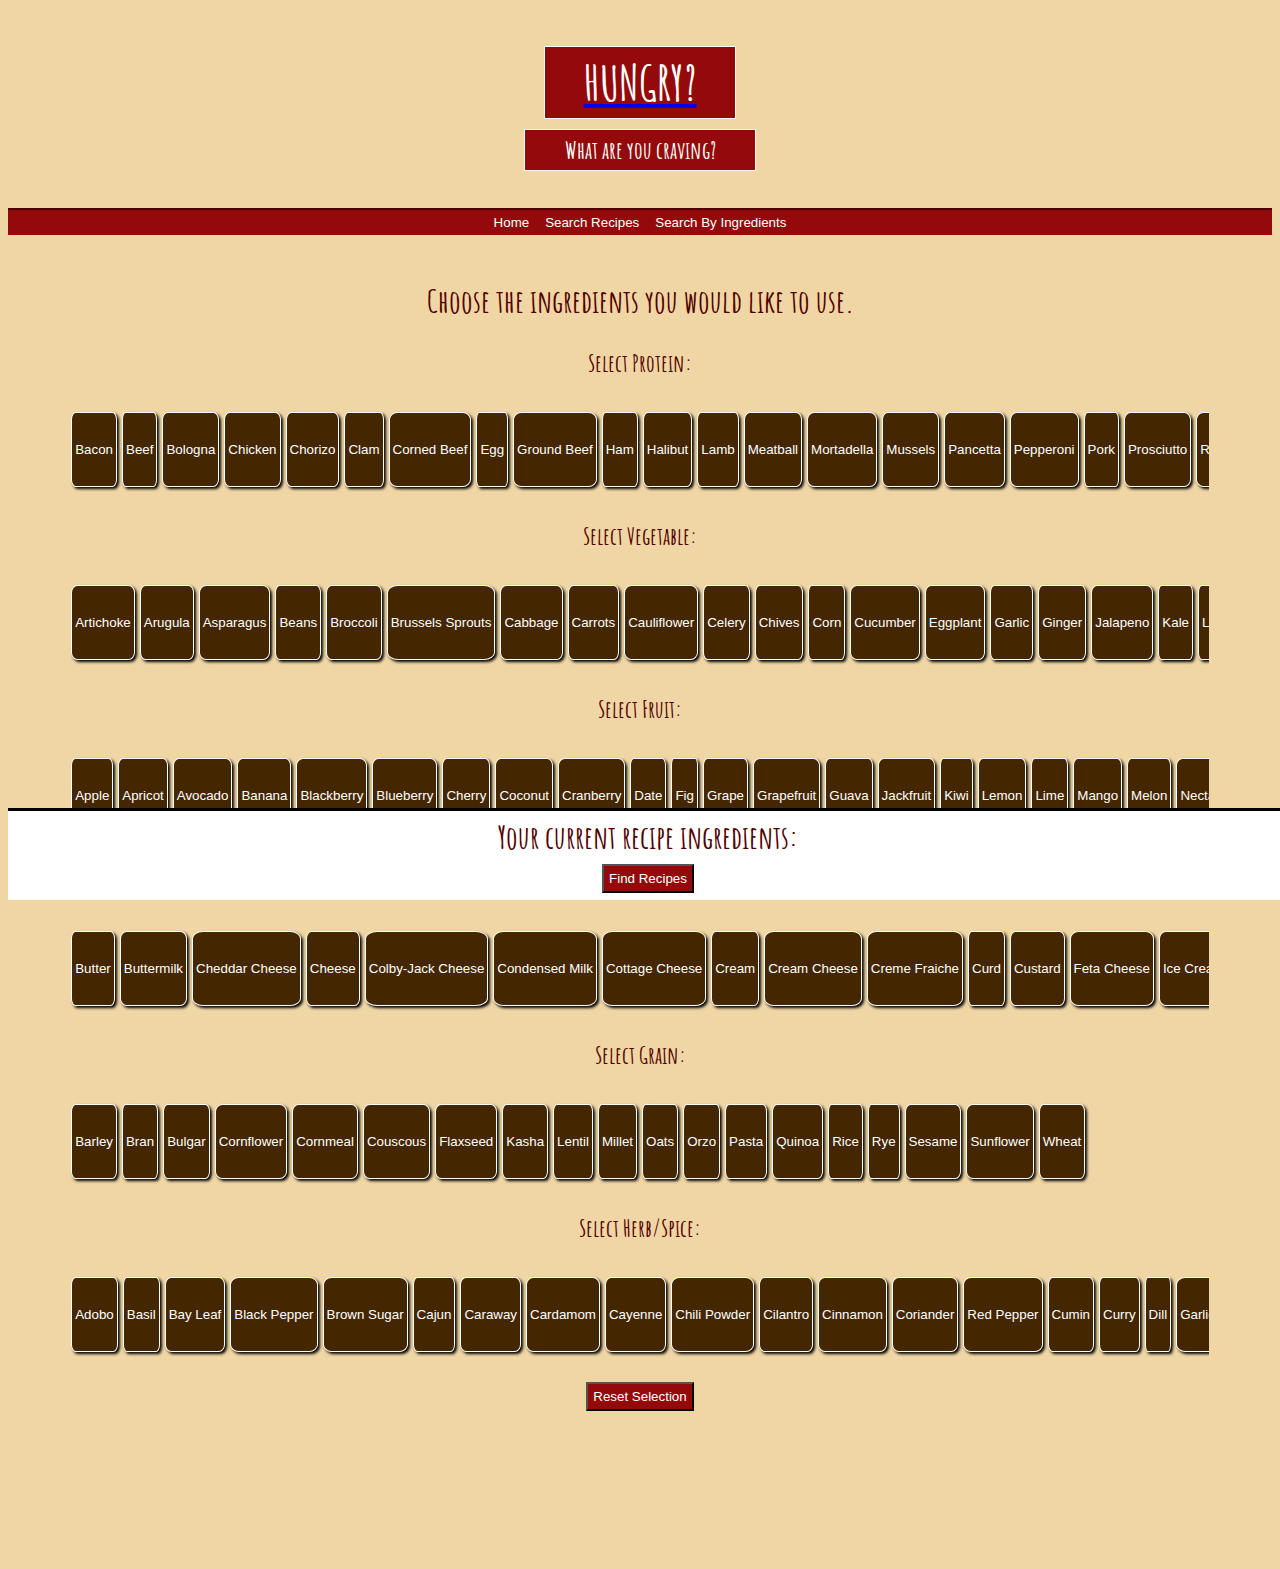
==== ingredient-search.html @ 5c9bcdf8 "Changed to multi-page format" ====
<!DOCTYPE html>
<html>
  <head>
    <meta charset="utf-8">
    <meta name='viewport' content="width=device-width, initial-scale=1">
    <title>WHAT ARE YOU CRAVING?</title>
    <link rel="stylesheet" href="https://cdnjs.cloudflare.com/ajax/libs/normalize/4.2.0/normalize.min.css">
    <link href="https://fonts.googleapis.com/css?family=Gloria+Hallelujah|Amatic+SC" rel="stylesheet">
    <link rel="stylesheet" href="main.css">
  </head>
  <body>
    
    <div id="header">
      <a href="index.html"><h1>HUNGRY?</h1></a>
      <h3>What are you craving?</h3>
    </div>

    <nav>
      <ul id="nav-items">
        <li><a href="index.html"><button id="nav-home">Home</button></a></li>
        <li><a href="recipe-search.html"><button id="nav-search-recipes">Search Recipes</button></a></li>
        <li><a href="ingredient-search.html"><button id="nav-ingredient-search">Search By Ingredients</button></a></li>
      </ul>
    </nav>

    <div id="initialLoadingProgress" class="hidden">
        <p>Loading Recipes...</p>
        <img src="load-circle.gif" alt="loading circle">
    </div>

    <p id='click-ingImage-text' class="hidden">Click an image below to see the recipe.</p>

    <div id="ingredient-selector" class='ingredient-selector'>
      <h2>Choose the ingredients you would like to use.</h2>
      <p>Select Protein:</p>
      <div class='ingredient-list protein'>
        <button value="bacon">Bacon</button>
        <button value="beef">Beef</button>
        <button value="bologna">Bologna</button>
        <button value="chicken">Chicken</button>
        <button value="chorizo">Chorizo</button>
        <button value="clam">Clam</button>
        <button value="corned beef">Corned Beef</button>
        <button value="egg">Egg</button>
        <button value="ground beef">Ground Beef</button>
        <button value="ham">Ham</button>
        <button value="halibut">Halibut</button>
        <button value="lamb">Lamb</button>
        <button value="meatball">Meatball</button>
        <button value="mortadella">Mortadella</button>
        <button value="mussels">Mussels</button>
        <button value="pancetta">Pancetta</button>
        <button value="pepperoni">Pepperoni</button>
        <button value="pork">Pork</button>
        <button value="prosciutto">Prosciutto</button>
        <button value="roast beef">Roast Beef</button>
        <button value="salami">Salami</button>
        <button value="salmon">Salmon</button>
        <button value="sausage">Sausage</button>
        <button value="scallop">Scallop</button>
        <button value="shrimp">Shrimp</button>
        <button value="soy">Soy</button>
        <button value="steak">Steak</button>
        <button value="tilapia">Tilapia</button>
        <button value="tuna">Tuna</button>
        <button value="turkey">Turkey</button>
        <button value="veal">Veal</button>
      </div>
      
      <p>Select Vegetable:</p>
      <div class='ingredient-list vegetable'>
        <button value="artichoke">Artichoke</button>
        <button value="arugula">Arugula</button>
        <button value="asparagus">Asparagus</button>
        <button value="beans">Beans</button>
        <button value="broccoli">Broccoli</button>
        <button value="brussels sprouts">Brussels Sprouts</button>
        <button value="cabbage">Cabbage</button>
        <button value="carrots">Carrots</button>
        <button value="cauliflower">Cauliflower</button>
        <button value="celery">Celery</button>
        <button value="chives">Chives</button>
        <button value="corn">Corn</button>
        <button value="cucumber">Cucumber</button>
        <button value="eggplant">Eggplant</button>
        <button value="garlic">Garlic</button>
        <button value="ginger">Ginger</button>
        <button value="jalapeno">Jalapeno</button>
        <button value="kale">Kale</button>
        <button value="leek">Leek</button>
        <button value="lettuce">Lettuce</button>
        <button value="mushroom">Mushroom</button>
        <button value="olive">Olive</button>
        <button value="onion">Onion</button>
        <button value="parsley">Parsley</button>
        <button value="parsnip">Parsnip</button>
        <button value="pepper">Pepper</button>
        <button value="potato">Potato</button>
        <button value="pumpkin">Pumpkin</button>
        <button value="radish">Radish</button>
        <button value="spinach">Spinach</button>
        <button value="squash">Squash</button>
        <button value="tomato">Tomato</button>
        <button value="zucchini">Zucchini</button>
        <button value="yam">Yam</button>
      </div>
      
      <p>Select Fruit:</p>
      <div class='ingredient-list fruit'>
        <button value="apple">Apple</button>
        <button value="apricot">Apricot</button>
        <button value="avocado">Avocado</button>
        <button value="banana">Banana</button>
        <button value="blackberry">Blackberry</button>
        <button value="blueberry">Blueberry</button>
        <button value="cherry">Cherry</button>
        <button value="coconut">Coconut</button>
        <button value="cranberry">Cranberry</button>
        <button value="date">Date</button>
        <button value="fig">Fig</button>
        <button value="grape">Grape</button>
        <button value="grapefruit">Grapefruit</button>
        <button value="guava">Guava</button>
        <button value="jackfruit">Jackfruit</button>
        <button value="kiwi">Kiwi</button>
        <button value="lemon">Lemon</button>
        <button value="lime">Lime</button>
        <button value="mango">Mango</button>
        <button value="melon">Melon</button>
        <button value="nectarine">Nectarine</button>
        <button value="orange">Orange</button>
        <button value="papaya">Papaya</button>
        <button value="passionfruit">Passionfruit</button>
        <button value="peach">Peach</button>
        <button value="pear">Pear</button>
        <button value="persimmon">Persimmon</button>
        <button value="plantain">Plantain</button>
        <button value="plum">Plum</button>
        <button value="pineapple">Pineapple</button>
        <button value="pomegranate">Pomegranate</button>
        <button value="prune">Prune</button>
        <button value="quince">Quince</button>
        <button value="raisin">Raisin</button>
        <button value="raspberry">Raspberry</button>
        <button value="strawberry">Strawberry</button>
        <button value="watermelon">Watermelon</button>
      </div>

      <p>Select Dairy:</p>
      <div class='ingredient-list dairy'>
        <button value="butter">Butter</button>
        <button value="buttermilk">Buttermilk</button>
        <button value="cheddar cheese">Cheddar Cheese</button>
        <button value="cheese">Cheese</button>
        <button value="colby-jack cheese">Colby-Jack Cheese</button>
        <button value="condensed milk">Condensed Milk</button>
        <button value="cottage cheese">Cottage Cheese</button>
        <button value="cream">Cream</button>
        <button value="cream cheese">Cream Cheese</button>
        <button value="creme fraiche">Creme Fraiche</button>
        <button value="curd">Curd</button>
        <button value="custard">Custard</button>
        <button value="feta cheese">Feta Cheese</button>
        <button value="ice cream">Ice Cream</button>
        <button value="milk">Milk</button>
        <button value="monterey jack cheese">Monterey Jack Cheese</button>
        <button value="muenster cheese">Muenster Cheese</button>
        <button value="parmesan cheese">Parmesan Cheese</button>
        <button value="ricotta cheese">Ricotta Cheese</button>
        <button value="pepper jack cheese">Butter</button>
        <button value="sour cream">Sour Cream</button>
        <button value="swiss cheese">Swiss Cheese</button>
        <button value="whey">Whey</button>
        <button value="whipped cream">Whipped Cream</button>
        <button value="yogurt">Yogurt</button>
      </div>
      
      <p>Select Grain:</p>
      <div class='ingredient-list grain'>
        <button value="barley">Barley</button>
        <button value="bran">Bran</button>
        <button value="bulgar">Bulgar</button>
        <button value="cornflower">Cornflower</button>
        <button value="cornmeal">Cornmeal</button>
        <button value="couscous">Couscous</button>
        <button value="flaxseed">Flaxseed</button>
        <button value="kasha">Kasha</button>
        <button value="lentil">Lentil</button>
        <button value="millet">Millet</button>
        <button value="oats">Oats</button>
        <button value="orzo">Orzo</button>
        <button value="pasta">Pasta</button>
        <button value="quinoa">Quinoa</button>
        <button value="rice">Rice</button>
        <button value="rye">Rye</button>
        <button value="sesame">Sesame</button>
        <button value="sunflower">Sunflower</button>
        <button value="wheat">Wheat</button>
      </div>

      <p>Select Herb/Spice:</p>
      <div class='ingredient-list spices'>
        <button value="adobo">Adobo</button>
        <button value="basil">Basil</button>
        <button value="bay leaf">Bay Leaf</button>
        <button value="black pepper">Black Pepper</button>
        <button value="brown sugar">Brown Sugar</button>
        <button value="cajun">Cajun</button>
        <button value="caraway">Caraway</button>
        <button value="cardamom">Cardamom</button>
        <button value="cayenne">Cayenne</button>
        <button value="chile powder">Chili Powder</button>
        <button value="cilantro">Cilantro</button>
        <button value="cinnamon">Cinnamon</button>
        <button value="coriander">Coriander</button>
        <button value="red pepper">Red Pepper</button>
        <button value="cumin">Cumin</button>
        <button value="curry">Curry</button>
        <button value="dill">Dill</button>
        <button value="garlic powder">Garlic Powder</button>
        <button value="ginger">Ginger</button>
        <button value="nutmeg">Nutmeg</button>
        <button value="onion powder">Onion Powder</button>
        <button value="oregano">Oregano</button>
        <button value="paprika">Paprika</button>
        <button value="parsley">Parsley</button>
        <button value="rosemary">Rosemary</button>
        <button value="saffron">Saffron</button>
        <button value="sage">Sage</button>
        <button value="salt">Salt</button>
        <button value="thyme">Thyme</button>
        <button value="vanilla">Vanilla</button>
        <button value="white pepper">White Pepper</button>
      </div>
      <button id="reset">Reset Selection</button>
    </div>

    <div id="current-ingredients-section">
      <h2>Your current recipe ingredients:</h2>
      <div id="current-ingredients"></div>
      <a href="#header"><button id="confirm-ingredients">Find Recipes</button></a>
    </div>
    
    <div class="js-search-results search-results"></div>

    <div id="change-ingredients" class="hidden">
      <div class="moreLoadingProgress hidden">
        <p>Loading More Recipes...</p>
        <img src="load-circle.gif" alt="loading circle">
      </div>
      <button id="show-more-ingRecipe-btn">Show More Recipes</button>
      <h3>If you didn't find the recipe you were looking for, try changing or reducing the selected ingredients.</h3>
      <a href="#ingredient-selector"><button id="change-ingredient-btn">Change Ingredients</button></a>
    </div>



    <div style="display:none">
      <div class="js-result-template">
        <div class="search-result-item">
            <h5></h5>
            <a href="" target="_blank"><img src=""></a>
        </div>
      </div>
    </div>

    <script src="https://code.jquery.com/jquery-3.1.0.js"></script>
    <script src='app.js' type='text/javascript'></script>

  </body>
</html>
---- main.css ----
/********************************************
  GENERAL
********************************************/

html {
  box-sizing: border-box;
  background-color: #F0D6A4;
}

.hidden {
  display: none;
}



/********************************************
  HEADER
********************************************/

div#header {
  background-image: url(Header.jpg);
  background-repeat: no-repeat;
  background-size: cover;
  width: 100%;
  height: 200px;
  margin-bottom: 0;
  border-bottom: 2px solid #510000;
  position: relative;
  top: 0;
  display: flex;
  justify-content: center;
  align-items: center;
  flex-direction: column;
}

#header h1,
#header h3{
  text-align: center;
  margin: 5px;
  background-color: #940A0A;
  width: 180px;
  padding: 5px;
  color: white;
  border: 1px solid white;
  font-size: 3em;
  font-family: 'Amatic SC', cursive;
}

#header h3 {
  width: 220px;
  font-size: 1.5em;
}



/********************************************
  NAV
********************************************/

nav {
  background: #940A0A; 
  color: #F5B800;
  display: flex;
  align-items: center;
  justify-content: center;
  height: 25px;
  margin-bottom: 45px;

}

nav ul {
  padding-left: 0;
}

nav ul li{
  display: inline-block;
  font-size: .9em;
}

nav ul li button {
  border: none;
  background-color: #940A0A;
  color: white;
  height: 25px;
}

nav ul li button:hover {
  background-color: #510000;
}



/********************************************
  HOME SCREEN
********************************************/

div.home-container {
  width: 90%;
  margin: 20px auto;
}

button#recipe-search,
button#ingredient-search {
  width: 100%;
  height: 250px;
  display: flex;
  justify-content:  center;
  clear: both;
  margin-bottom: 15px;
  font-size: 2em;
  background-size:  cover;
  color:  white;
  padding: 0;
}

button#recipe-search span,
button#ingredient-search span {
  width: 100%;
  height: 250px; 
}

button#recipe-search span h3,
button#ingredient-search span h3 {
  box-sizing: border-box;
  width:  100%;
  margin-top: 0;
  background-color:  #940A0A; 
  padding: 5px;
  text-align:   center;
  font-size: .5em;
} 

button#recipe-search span:hover,
button#ingredient-search span:hover{
  background: -moz-linear-gradient(top, rgba(0,0,0,0.65) 0%, rgba(0,0,0,0) 100%); /* FF3.6-15 */
  background: -webkit-linear-gradient(top, rgba(0,0,0,0.65) 0%,rgba(0,0,0,0) 100%); /* Chrome10-25,Safari5.1-6 */
  background: linear-gradient(to bottom, rgba(0,0,0,0.65) 0%,rgba(0,0,0,0) 100%); /* W3C, IE10+, FF16+, Chrome26+, Opera12+, Safari7+ */
  filter: progid:DXImageTransform.Microsoft.gradient( startColorstr='#a6000000', endColorstr='#00000000',GradientType=0 ); /* IE6-9 */
}

button#recipe-search:hover,
button#ingredient-search:hover {
    border:  3px solid #940A0A;
}

button#recipe-search {
  background-image: url(Salad-header.jpg);
}


button#ingredient-search {
  background-image: url(Berry-header.jpg);
}



/********************************************
  RECIPE SEARCH
********************************************/

div#title-searchbar {
  text-align: center;
  margin-bottom: 20px;
}

#title-searchbar p {
  font-size: 2em;
  font-family: 'Amatic SC', cursive;
  font-weight: bolder;
  margin-bottom: 5px;
  color: #510000;
}

#title-searchbar input {
  width: 50%;
}

#title-searchbar button {
  background-color: #940A0A;
  color: white;
}

.search-results h2 {
  font-family: 'Amatic SC', cursive;
  color: #510000;
  font-weight: bold;
}

/********************************************
  INGREDIENT SEARCH
********************************************/

div.ingredient-selector {
  text-align:   center;
}

div.ingredient-selector h2,
div.ingredient-selector p {
  font-family: 'Amatic SC', cursive;
  color: #510000;
  font-weight: bolder;
}

div.ingredient-selector h2 {
  font-size: 2em;
}

div.ingredient-selector p {
  font-size: 1.5em;
}

div.ingredient-list {
  display: flex;
  flex-direction: row;
  margin: 0 auto 20px auto;
  width: 90%;
  height: 75px;
  overflow-x: scroll;
  text-align: center;
  padding: 10px 0;
}

.ingredient-list button {
  background-color: #442701;
  display: inline;
  text-align: center;
  widows: auto;
  padding: 3px;
  margin-right: 5px;
  border-radius: 10%;
  border: 1px solid white;
  color: white;
  box-shadow: 2px 2px 3px black;
  flex-shrink: 0;
}

button.selected-button {
  color: white;
  background-color: #207E00;
  border: 1px solid #2CAB00;
}

div#current-ingredients-section {
  position: fixed;
  bottom: 0;
  width: 100%;
  background-color: white;
}

div#current-ingredients-section h2,
div#change-ingredients h3 {
  font-family: 'Amatic SC', cursive;
  color: #510000;
  font-weight: bolder;
  font-size: 2em;
  margin: 5px;
}

div#current-ingredients p {
  display: inline-block;
}

div#current-ingredients p::after {
  content: ',' ;
  margin-right: 5px;
}

div#current-ingredients p:last-child::after {
  content: '';
}

#confirm-ingredients {
  margin-top: 2px;
}



/********************************************
  SEARCH RESULTS
********************************************/

.search-results {
  text-align: center;
}

.search-result-item {
  display: inline-block;
  margin: 10px auto;
  padding: 5px;
  width: 90%;
  text-align: center;
  font-size: 1.25em;
  background: linear-gradient(#510000 25%, #940A0A);
  border: 2px solid black;
  overflow: hidden;
}

.search-result-item h5 {
  font-family: 'Gloria Hallelujah', cursive;
  color: white;
  width: 100%;
  margin: 5px;
  margin-bottom: 10px;
  font-size: 1em;
  text-align: center;
}

.search-result-item img {
  margin: 5px;
  border: 3px solid white;
  width: 75%;
  height: 75%;
}

.search-result-item img:hover {
  box-shadow: 3px 3px 5px black;
} 

/***********************************************
     bottom buttons formatting 
***********************************************/

div#change-ingredients {
  text-align: center;
  margin-bottom: 150px;
}

div#recipe-search-buttons {
  width:  100%;
  text-align:  center;
  margin-top: 20px;
  margin-bottom: 20px;
}

div#current-ingredients-section {
  text-align:   center;
  margin: 0;
  padding-bottom: 7px;
  border-top: 3px solid black;
  overflow-x: scroll;
  z-index: 10;
}

div#current-ingredients-section p {
  margin-top: 2px;
  margin-bottom: 2px;
}

button#reset {
  margin-bottom: 150px;
}

button#reset,
button#confirm-ingredients,
button#show-more-ingRecipe-btn,
button#change-ingredient-btn,
button#show-more-recipe-btn,
button#back-to-top-btn {
  background-color: #940A0A;
  color: white;
  padding: 5px;
}


/*************************************************
       responsive 
*************************************************/

@media screen and (min-device-width: 768px) {
  div.search-result-item {
    width: 25%;
    margin: 5px;
  }

  button#recipe-search span h3,
  button#ingredient-search span h3 {
    font-size: 1em;
  }

  #title-searchbar input {
    width: 35%;
  }

  .search-result-item {
    display: inline-block;
    margin: 10px auto;
    padding: 5px auto;
    width: 90%;
    height: 350px;
    text-align: center;
    font-size: 1.25em;
    overflow: hidden;
  }

  .search-result-item img {
    position: relative;
    width:  250px;
    height: 250px;
    background-position: 50% 50%;
    background-repeat:   no-repeat;
    background-size:     cover;
  }
}
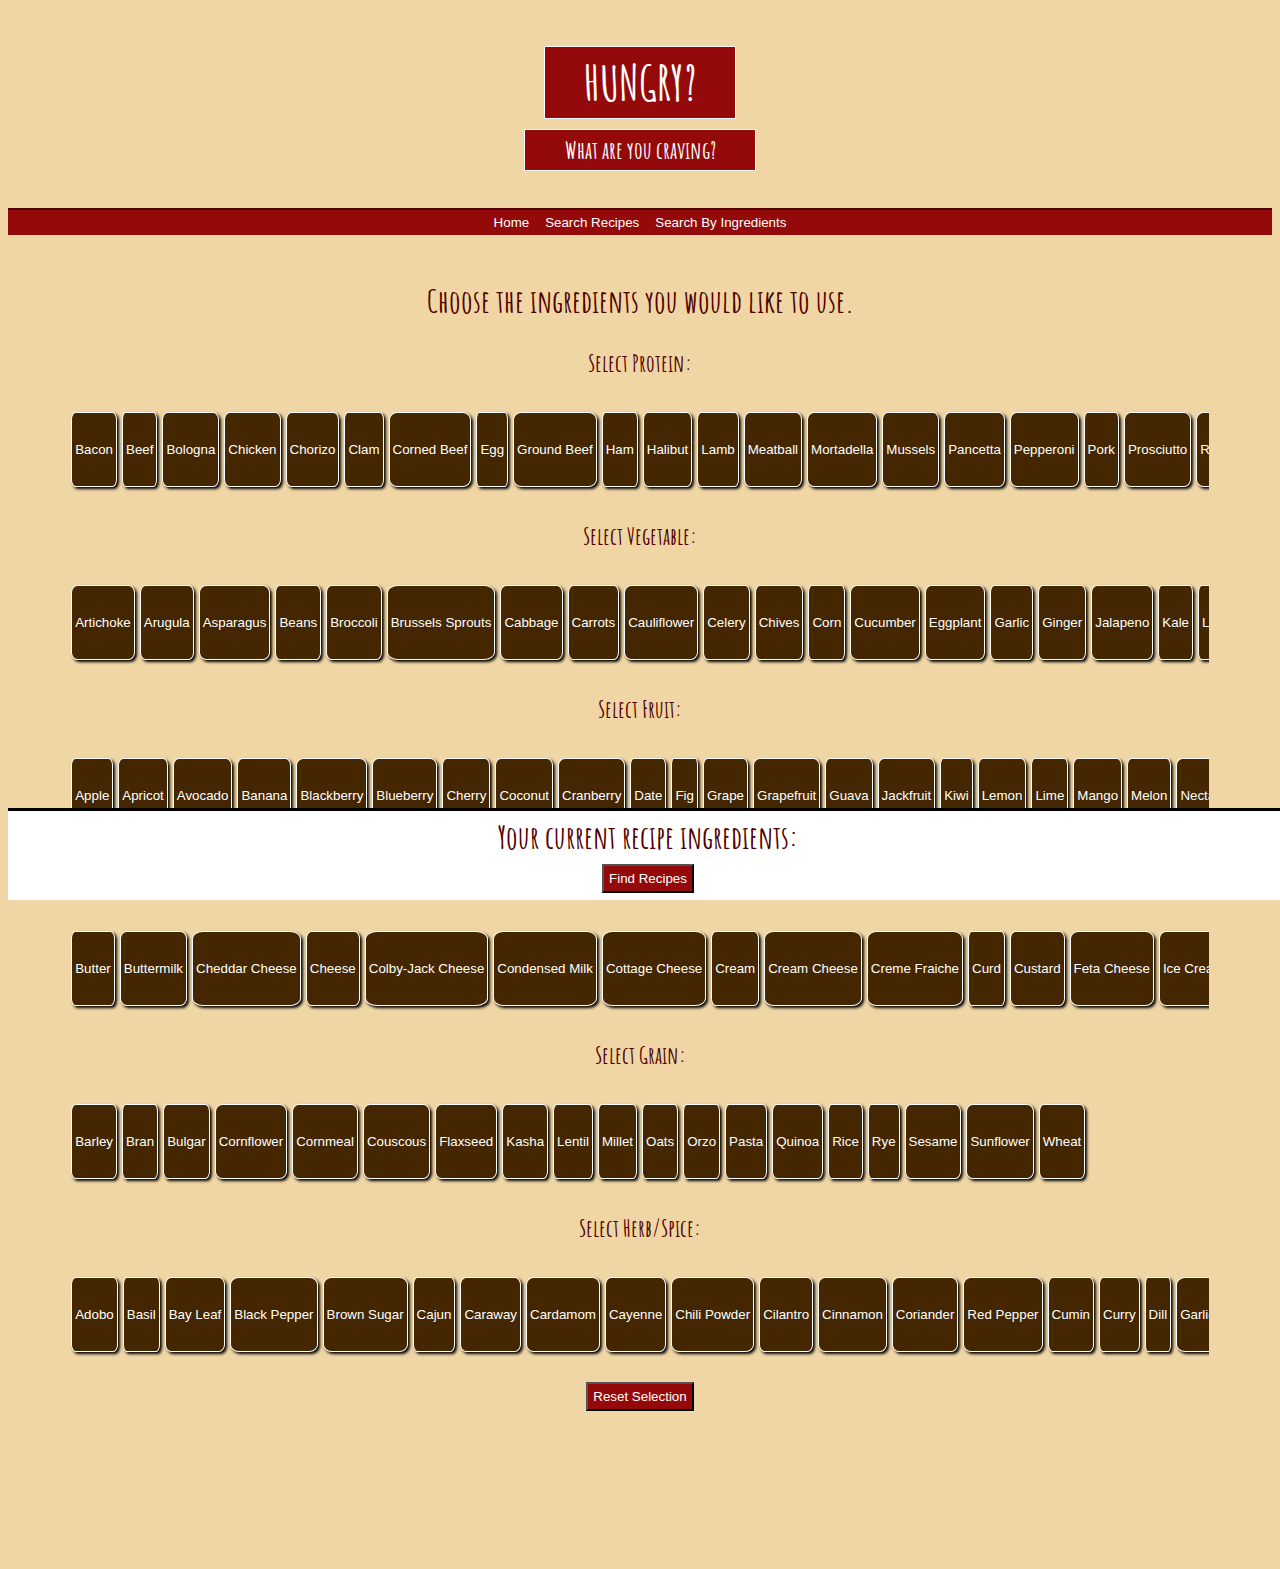
==== commit b3d9f423: "Updated image paths" ====
--- a/ingredient-search.html
+++ b/ingredient-search.html
@@ -25,7 +25,7 @@
 
     <div id="initialLoadingProgress" class="hidden">
         <p>Loading Recipes...</p>
-        <img src="load-circle.gif" alt="loading circle">
+        <img src="images/load-circle.gif" alt="loading circle">
     </div>
 
     <p id='click-ingImage-text' class="hidden">Click an image below to see the recipe.</p>
@@ -246,7 +246,7 @@
     <div id="change-ingredients" class="hidden">
       <div class="moreLoadingProgress hidden">
         <p>Loading More Recipes...</p>
-        <img src="load-circle.gif" alt="loading circle">
+        <img src="images/load-circle.gif" alt="loading circle">
       </div>
       <button id="show-more-ingRecipe-btn">Show More Recipes</button>
       <h3>If you didn't find the recipe you were looking for, try changing or reducing the selected ingredients.</h3>
--- a/main.css
+++ b/main.css
@@ -11,6 +11,19 @@
   display: none;
 }
 
+div#initialLoadingProgress,
+div.moreLoadingProgress {
+  text-align: center;
+  font-family: 'Amatic SC', cursive;
+  font-size: 1.5em;
+  color: #510000;
+  font-weight: bolder;
+  margin-bottom: 5px;
+}
+
+a {
+  text-decoration: none;
+}
 
 
 /********************************************
@@ -18,7 +31,7 @@
 ********************************************/
 
 div#header {
-  background-image: url(Header.jpg);
+  background-image: url(images/Header.jpg);
   background-repeat: no-repeat;
   background-size: cover;
   width: 100%;
@@ -46,6 +59,10 @@
   font-family: 'Amatic SC', cursive;
 }
 
+#header a {
+  text-decoration: none;
+}
+
 #header h3 {
   width: 220px;
   font-size: 1.5em;
@@ -99,6 +116,10 @@
   margin: 20px auto;
 }
 
+div.home-container a {
+  text-decoration: none;
+}
+
 button#recipe-search,
 button#ingredient-search {
   width: 100%;
@@ -107,7 +128,7 @@
   justify-content:  center;
   clear: both;
   margin-bottom: 15px;
-  font-size: 2em;
+  font-size: 1em;
   background-size:  cover;
   color:  white;
   padding: 0;
@@ -127,7 +148,8 @@
   background-color:  #940A0A; 
   padding: 5px;
   text-align:   center;
-  font-size: .5em;
+  font-size: 1.5em;
+  font-family: 'Amatic SC', cursive;
 } 
 
 button#recipe-search span:hover,
@@ -144,12 +166,12 @@
 }
 
 button#recipe-search {
-  background-image: url(Salad-header.jpg);
+  background-image: url(images/Salad-header.jpg);
 }
 
 
 button#ingredient-search {
-  background-image: url(Berry-header.jpg);
+  background-image: url(images/Berry-header.jpg);
 }
 
 
@@ -171,6 +193,17 @@
   color: #510000;
 }
 
+p#click-recImage-text,
+p#click-ingImage-text {
+  font-size: 1.25em;
+  margin-top: 10px;
+  margin-bottom: 5px;
+  text-align: center;
+  color: #510000;
+  font-family: 'Amatic SC', cursive;
+  font-weight: bolder;
+}
+
 #title-searchbar input {
   width: 50%;
 }
@@ -185,6 +218,8 @@
   color: #510000;
   font-weight: bold;
 }
+
+
 
 /********************************************
   INGREDIENT SEARCH
@@ -269,6 +304,14 @@
   content: '';
 }
 
+div#change-ingredients h3 {
+  width: 100%;
+  background-color: #510000;
+  color: white;
+  padding: 10px 5px;
+  margin: 20px auto;
+}
+
 #confirm-ingredients {
   margin-top: 2px;
 }
@@ -316,8 +359,10 @@
   box-shadow: 3px 3px 5px black;
 } 
 
+
+
 /***********************************************
-     bottom buttons formatting 
+     BOTTOM BUTTONS FORMATTING
 ***********************************************/
 
 div#change-ingredients {
@@ -362,8 +407,9 @@
 }
 
 
+
 /*************************************************
-       responsive 
+      RESPONSIVE 
 *************************************************/
 
 @media screen and (min-device-width: 768px) {
@@ -379,6 +425,11 @@
 
   #title-searchbar input {
     width: 35%;
+  }
+
+  button#recipe-search,
+  button#ingredient-search {
+    font-size: 2em;
   }
 
   .search-result-item {
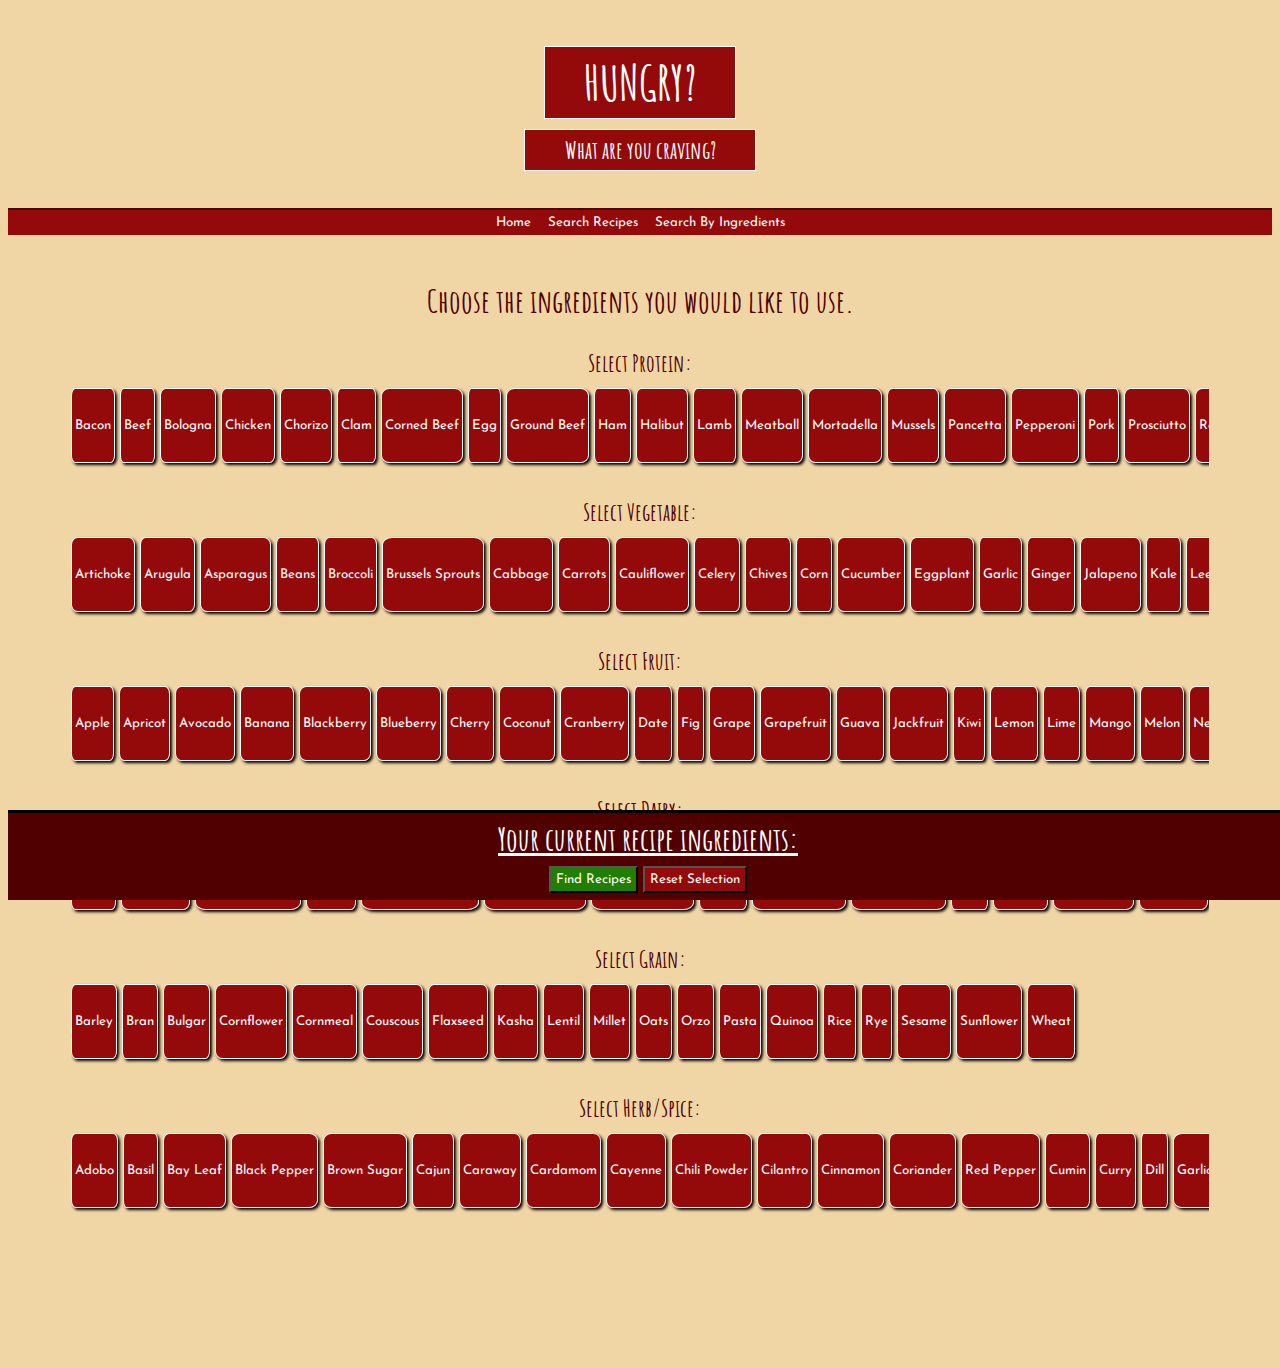
==== commit eb2f103a: "Final CSS" ====
--- a/ingredient-search.html
+++ b/ingredient-search.html
@@ -5,7 +5,7 @@
     <meta name='viewport' content="width=device-width, initial-scale=1">
     <title>WHAT ARE YOU CRAVING?</title>
     <link rel="stylesheet" href="https://cdnjs.cloudflare.com/ajax/libs/normalize/4.2.0/normalize.min.css">
-    <link href="https://fonts.googleapis.com/css?family=Gloria+Hallelujah|Amatic+SC" rel="stylesheet">
+    <link href="https://fonts.googleapis.com/css?family=Gloria+Hallelujah|Amatic+SC|Josefin+Sans" rel="stylesheet">
     <link rel="stylesheet" href="main.css">
   </head>
   <body>
@@ -232,13 +232,13 @@
         <button value="vanilla">Vanilla</button>
         <button value="white pepper">White Pepper</button>
       </div>
-      <button id="reset">Reset Selection</button>
     </div>
 
     <div id="current-ingredients-section">
       <h2>Your current recipe ingredients:</h2>
       <div id="current-ingredients"></div>
       <a href="#header"><button id="confirm-ingredients">Find Recipes</button></a>
+      <button id="reset">Reset Selection</button>
     </div>
     
     <div class="js-search-results search-results"></div>
@@ -252,8 +252,6 @@
       <h3>If you didn't find the recipe you were looking for, try changing or reducing the selected ingredients.</h3>
       <a href="#ingredient-selector"><button id="change-ingredient-btn">Change Ingredients</button></a>
     </div>
-
-
 
     <div style="display:none">
       <div class="js-result-template">
--- a/main.css
+++ b/main.css
@@ -14,15 +14,23 @@
 div#initialLoadingProgress,
 div.moreLoadingProgress {
   text-align: center;
-  font-family: 'Amatic SC', cursive;
   font-size: 1.5em;
   color: #510000;
   font-weight: bolder;
   margin-bottom: 5px;
 }
 
+div#initialLoadingProgress p,
+div.moreLoadingProgress p {
+  font-family: 'Amatic SC', cursive;
+}
+
 a {
   text-decoration: none;
+}
+
+* {
+  font-family: 'Josefin Sans', sans-serif;
 }
 
 
@@ -82,7 +90,6 @@
   justify-content: center;
   height: 25px;
   margin-bottom: 45px;
-
 }
 
 nav ul {
@@ -99,6 +106,7 @@
   background-color: #940A0A;
   color: white;
   height: 25px;
+  font-family: 'Josefin Sans', sans-serif;
 }
 
 nav ul li button:hover {
@@ -227,6 +235,7 @@
 
 div.ingredient-selector {
   text-align:   center;
+  margin-bottom: 150px;
 }
 
 div.ingredient-selector h2,
@@ -242,6 +251,7 @@
 
 div.ingredient-selector p {
   font-size: 1.5em;
+  margin-bottom: 0;
 }
 
 div.ingredient-list {
@@ -256,7 +266,7 @@
 }
 
 .ingredient-list button {
-  background-color: #442701;
+  background-color: #940A0A;
   display: inline;
   text-align: center;
   widows: auto;
@@ -267,6 +277,7 @@
   color: white;
   box-shadow: 2px 2px 3px black;
   flex-shrink: 0;
+  font-family: 'Josefin Sans', sans-serif;
 }
 
 button.selected-button {
@@ -285,12 +296,16 @@
 div#current-ingredients-section h2,
 div#change-ingredients h3 {
   font-family: 'Amatic SC', cursive;
-  color: #510000;
+  color: white;
   font-weight: bolder;
   font-size: 2em;
   margin: 5px;
 }
 
+div#current-ingredients-section h2 {
+  text-decoration: underline;
+}
+
 div#current-ingredients p {
   display: inline-block;
 }
@@ -306,8 +321,7 @@
 
 div#change-ingredients h3 {
   width: 100%;
-  background-color: #510000;
-  color: white;
+  color: #510000;
   padding: 10px 5px;
   margin: 20px auto;
 }
@@ -339,7 +353,6 @@
 }
 
 .search-result-item h5 {
-  font-family: 'Gloria Hallelujah', cursive;
   color: white;
   width: 100%;
   margin: 5px;
@@ -384,19 +397,17 @@
   border-top: 3px solid black;
   overflow-x: scroll;
   z-index: 10;
+  background-color: #510000;
 }
 
 div#current-ingredients-section p {
   margin-top: 2px;
   margin-bottom: 2px;
-}
-
-button#reset {
-  margin-bottom: 150px;
+  color: white;
+  font-family: 'Josefin Sans', sans-serif;
 }
 
 button#reset,
-button#confirm-ingredients,
 button#show-more-ingRecipe-btn,
 button#change-ingredient-btn,
 button#show-more-recipe-btn,
@@ -406,13 +417,19 @@
   padding: 5px;
 }
 
+button#confirm-ingredients {
+  background-color: #207E00;
+  color: white;
+  padding: 5px;
+}
+
 
 
 /*************************************************
       RESPONSIVE 
 *************************************************/
 
-@media screen and (min-device-width: 768px) {
+@media screen and (min-width: 768px) {
   div.search-result-item {
     width: 25%;
     margin: 5px;
